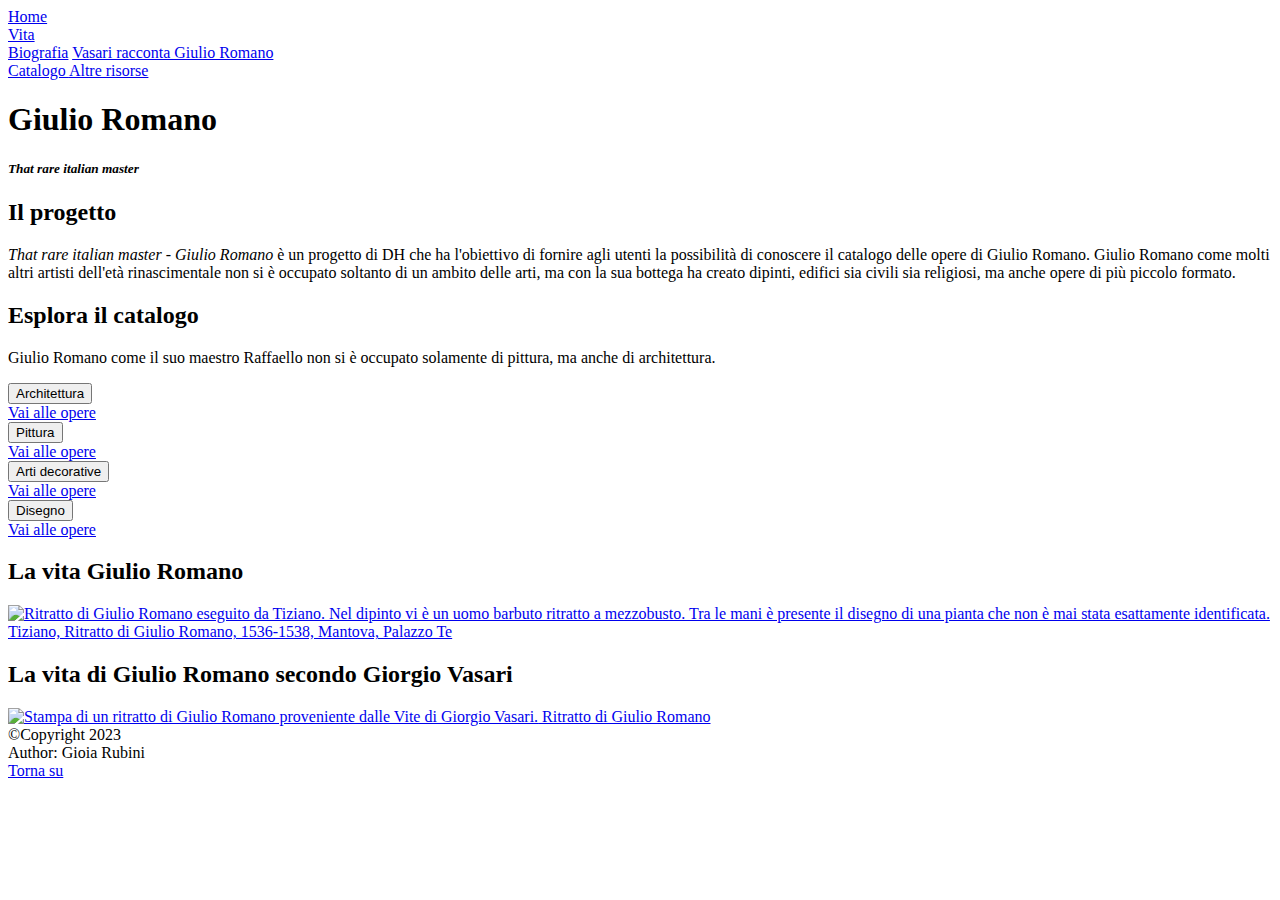
==== index.html @ fb5b6e65 "Add files via upload" ====
<!DOCTYPE html>
<html>
    <head>
        <meta charset="UTF-8">
        <meta name="viewport" content="width=device-width, initial-scale=1.0">      
        <meta author="Gioia Rubini">
        <title>Giulio Romano</title>
        <meta name="description" content="Sito dedicato alla figura di Giulio Romano, artista manierista del primo Cinquecento. Contiene il catalogo delle opere da lui realizzate in ogni campo.">
        <META NAME="DC.Title" CONTENT="Adorazione dei pastori con i santi Longino e Giovanni evangelista">
            <META NAME="DC.Description" CONTENT="Pastori in adorazione della natività con la presenza di Longino e Giovanni Evangelista">
            <META NAME="DC.Publisher" CONTENT="Università di Bologna">
            <META NAME="DC.Contributor" CONTENT="Gioia Rubini">
            <META NAME="DC.Date" CONTENT="2023-07-15">
            <META NAME="DC.Type" CONTENT="Risorsa digitale">
            <META NAME="DC.Format" CONTENT="Risorsa digitale">
            <META NAME="DC.Identifier" CONTENT="">
            <META NAME="DC.Relation" CONTENT="">
            <META NAME="DC.Rights" CONTENT="">
        <link rel="stylesheet" href="css/stili.css">
    </head>
    <body>
        <header class="FirmaGiulio">
            <a href="index.html"></a>
        </header>
        <nav>
            <div id="hamburgerContainer" class="hamburgerMenu changeHamburgerIcon"  onclick="changeHamburgerIcon(); setInnerMenuBarVisibility();"> 
                <div class="rect1"></div>
                <div class="rect2"></div>
                <div class="rect3"></div>
            </div>
            <div id="innerMenuBarContainer" class="showInnerMenuBar" class="menuBar"> <!--contenitore delle voci di menù-->
                <a href="index.html" target="_self" class="mobile"> Home </a>
                <div class="dropdown">
                    <a class="dropbutton" href="#" class="mobile">Vita<i class="arrow down"></i></a>
                    <div class="dropdown-content">
                        <a href="biografia.html" target="_self" class="mobile">Biografia</a>
                        <a href="vasari.html" target="_self" class="mobile">Vasari racconta Giulio Romano</a>
                    </div>
                </div>
                <a href="catalogo.html" target="_blank"> Catalogo </a>
                <a href="http://banchedatigonzaga.centropalazzote.it/giulioromano/index.php?page=Home" target="_blank">Altre risorse</a>
            </div>
            </div>
        </nav>
        <div class="DisegnoBackground">
            <h1 id="Giulio">Giulio Romano</h1>
            <h5 id="Sottotitolo"><em>That rare italian master</em></h5>
        </div>
        <main id="All"> 
            <section class="colonna">
                <article>
                    <h2>Il progetto</h2>
                    <p><em>That rare italian master - Giulio Romano</em> è un progetto di DH che ha l'obiettivo di fornire agli utenti la possibilità
                    di conoscere il catalogo delle opere di Giulio Romano. Giulio Romano come molti altri artisti dell'età rinascimentale non si è occupato
                    soltanto di un ambito delle arti, ma con la sua bottega ha creato dipinti, edifici sia civili sia religiosi, ma anche opere di più piccolo 
                    formato.</p>
                    <h2>Esplora il catalogo</h2>
                    <p>Giulio Romano come il suo maestro Raffaello non si è occupato solamente
                    di pittura, ma anche di architettura.</p>
                    <button class="Catalogo">Architettura</button>
                    <div class="panel">
                        <a href="catalogo.html" onload="filtraSelezione('architettura')">Vai alle opere</a>
                    </div>
                    <button class="Catalogo">Pittura</button>
                    <div class="panel">
                        <a href="catalogo.html" onclick="filterselection('dipinti')">Vai alle opere</a>
                    </div>
                    <button class="Catalogo">Arti decorative</button>
                    <div class="panel">
                        <a href="catalogo.html#artiApplicate" >Vai alle opere</a>
                    </div>
                    <button class="Catalogo">Disegno</button>
                    <div class="panel">
                        <a href="catalogo.html#disegni">Vai alle opere</a>
                    </div>
                </article>
            </section>
            <aside class="colonna">
                <article>
                    <div id="VitaGiulio">
                        <h2>La vita Giulio Romano</h2>
                        <a href="https://example.org"><img src="Immagini\Titian-portrait_Giulio_Romano.jpg" alt="Ritratto di Giulio Romano eseguito da Tiziano. Nel dipinto vi è un uomo barbuto ritratto a mezzobusto. Tra le mani è presente il disegno di una pianta che non è mai stata esattamente identificata." id="Titian_Giulio" class="responsiveImage">
                            Tiziano, Ritratto di Giulio Romano, 1536-1538, Mantova, Palazzo Te</img></a>
                    </div>
                    <div id="VasariGiulio">
                        <h2>La vita di Giulio Romano secondo Giorgio Vasari</h2>
                        <a href="vasari.html" target="_self"><img src="C:\Users\rubin\OneDrive\Desktop\uni\magistrale\IIanno\DH\Progetto\Immagini\20230625_111727.jpg" alt="Stampa di un ritratto di Giulio Romano proveniente dalle Vite di Giorgio Vasari." class="responsiveImage">
                            Ritratto di Giulio Romano</img></a>
                    </div>
                </article>
                <!--<article>
                    <h4>Curiosità</h4>
                    <p>L'unico pittore vivente menzionato da William Shakespeare</p>
                    <a href="#">Approfondisci</a>
                </article>-->
            </aside>
        </main>
    <footer>
            <div>&copy;Copyright 2023</div>
            <div>Author: Gioia Rubini</div>
            <a href="#hamburgerContainer" class="Top">Torna su</a>
    </footer>
        <script src="js/ult.js"></script>
    </body>
</html>
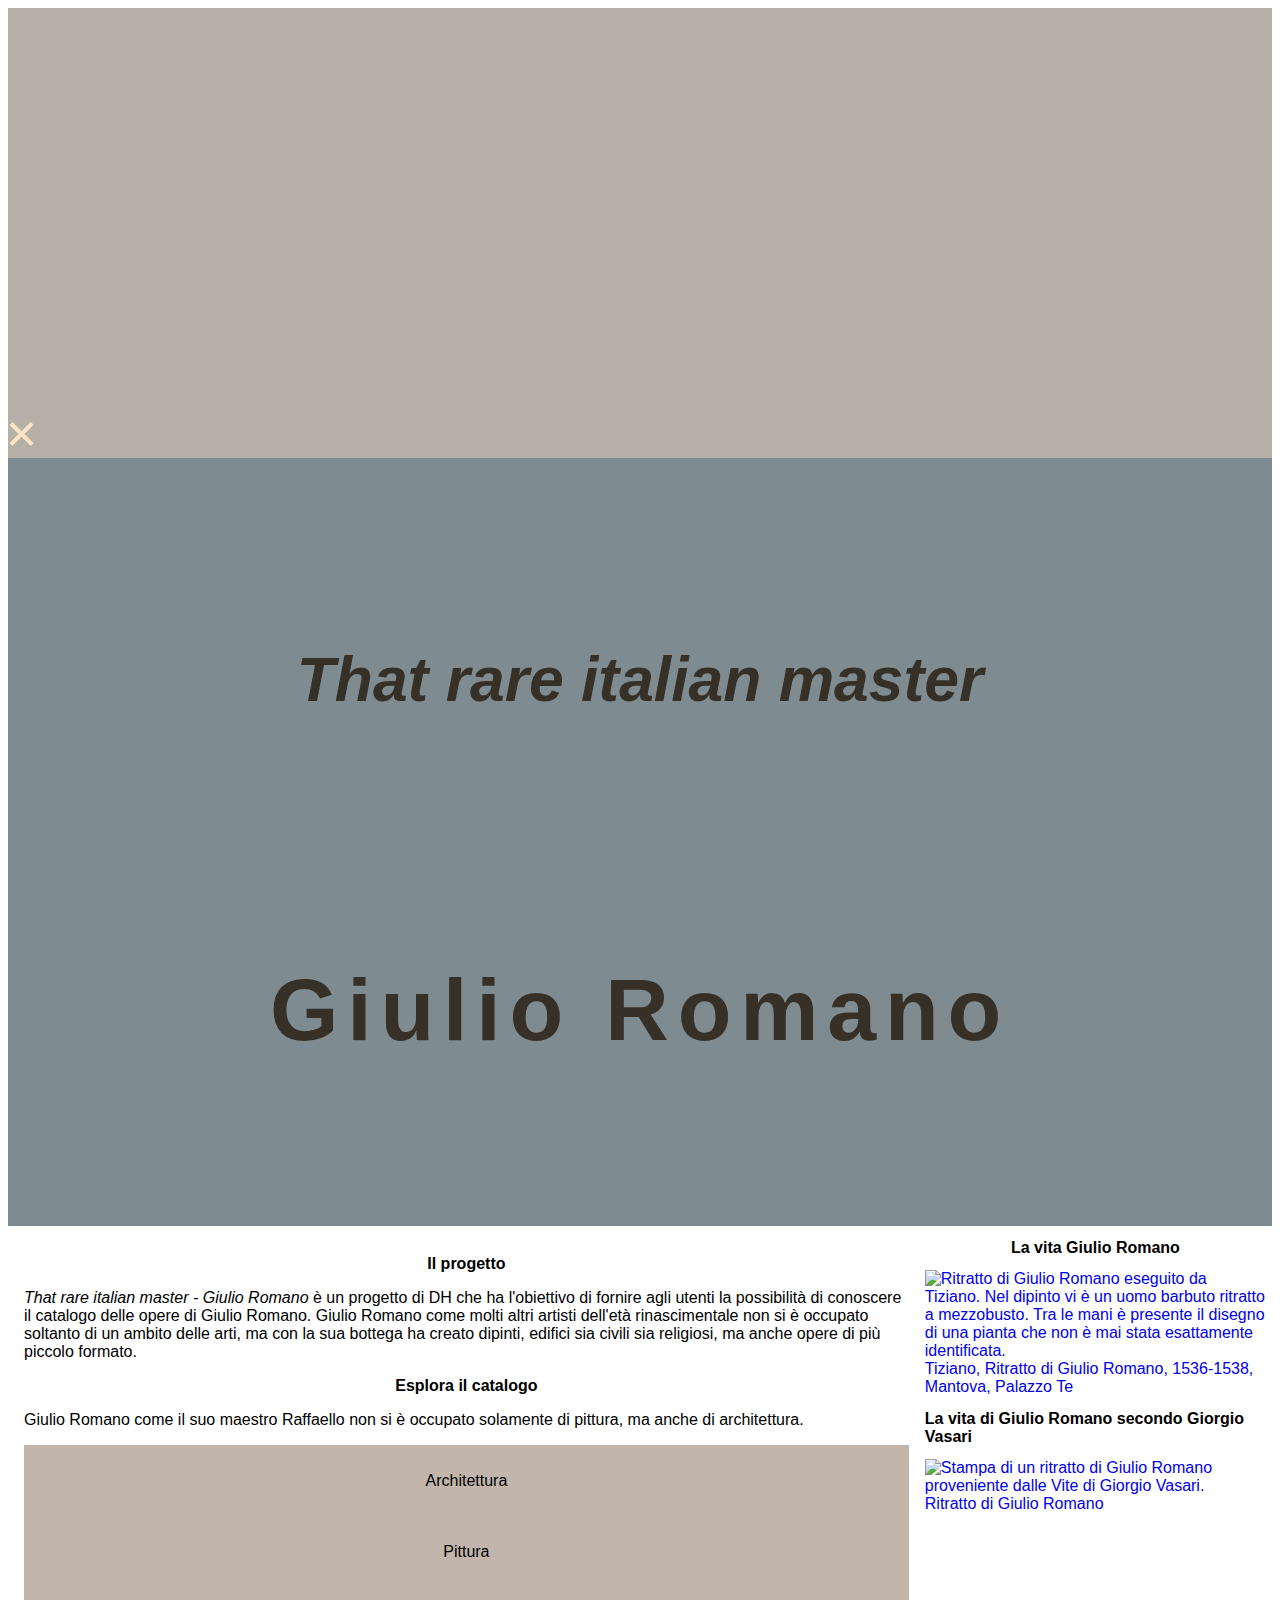
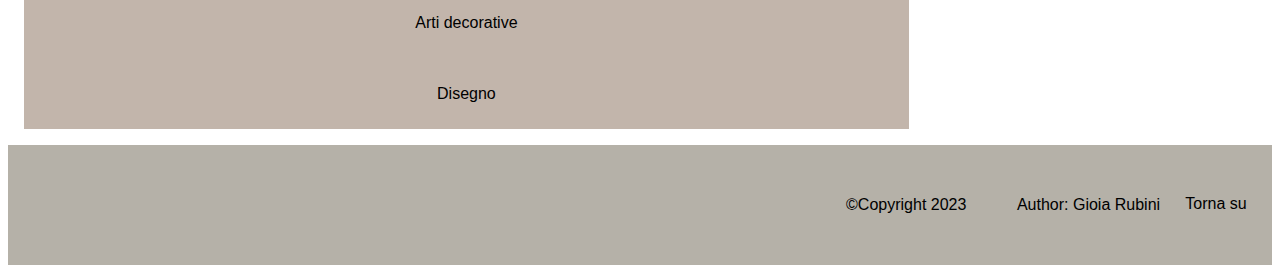
==== commit 2eafbcf5: "Update index.html" ====
--- a/index.html
+++ b/index.html
@@ -16,7 +16,7 @@
             <META NAME="DC.Identifier" CONTENT="">
             <META NAME="DC.Relation" CONTENT="">
             <META NAME="DC.Rights" CONTENT="">
-        <link rel="stylesheet" href="css/stili.css">
+        <link rel="stylesheet" href="stili.css">
     </head>
     <body>
         <header class="FirmaGiulio">
@@ -79,12 +79,12 @@
                 <article>
                     <div id="VitaGiulio">
                         <h2>La vita Giulio Romano</h2>
-                        <a href="https://example.org"><img src="Immagini\Titian-portrait_Giulio_Romano.jpg" alt="Ritratto di Giulio Romano eseguito da Tiziano. Nel dipinto vi è un uomo barbuto ritratto a mezzobusto. Tra le mani è presente il disegno di una pianta che non è mai stata esattamente identificata." id="Titian_Giulio" class="responsiveImage">
+                        <a href="biografia.html"><img src="Immagini\Titian-portrait_Giulio_Romano.jpg" alt="Ritratto di Giulio Romano eseguito da Tiziano. Nel dipinto vi è un uomo barbuto ritratto a mezzobusto. Tra le mani è presente il disegno di una pianta che non è mai stata esattamente identificata." id="Titian_Giulio" class="responsiveImage">
                             Tiziano, Ritratto di Giulio Romano, 1536-1538, Mantova, Palazzo Te</img></a>
                     </div>
                     <div id="VasariGiulio">
                         <h2>La vita di Giulio Romano secondo Giorgio Vasari</h2>
-                        <a href="vasari.html" target="_self"><img src="C:\Users\rubin\OneDrive\Desktop\uni\magistrale\IIanno\DH\Progetto\Immagini\20230625_111727.jpg" alt="Stampa di un ritratto di Giulio Romano proveniente dalle Vite di Giorgio Vasari." class="responsiveImage">
+                        <a href="vasari.html" target="_self"><img src="Immagini\20230625_111727.jpg" alt="Stampa di un ritratto di Giulio Romano proveniente dalle Vite di Giorgio Vasari." class="responsiveImage">
                             Ritratto di Giulio Romano</img></a>
                     </div>
                 </article>
@@ -102,4 +102,4 @@
     </footer>
         <script src="js/ult.js"></script>
     </body>
-</html>+</html>
--- a/stili.css
+++ b/stili.css
@@ -0,0 +1,636 @@
+* {
+    font-size: 1rem;
+    font-family: Verdana, Geneva, Tahoma, sans-serif;
+  }
+
+header {
+    background-color: #B5B1A8;
+    height: 20vw;
+    padding-top:5%;
+    padding-left: 3%;
+    padding-right: 3%;
+    padding-bottom: 5%;
+}
+.FirmaGiulio {
+    background-image: url("Immagini/firma_Giulio_Romano_red.jpg");
+    background-size: contain;   
+    background-repeat: no-repeat;
+    background-position:top;
+    display: grid;
+}
+
+
+/*NAV*/
+nav {
+    background-color: #B5B1A8;
+    padding-bottom: 0.5%;
+}
+.hideInnerMenuBar {
+	display: flex;
+}
+
+.showInnerMenuBar {
+  	display: none;
+}
+
+.menuBar {
+    display: flex;
+    flex-direction: row;
+    /*justify-content: space-betweem;*/
+}
+
+#innerMenuBarContainer > a {
+    padding: 2% 3%;
+    text-decoration: none; /*toglie la sottolineatura tipica di un link*/
+    text-align: center;
+    color: bisque;
+    flex-basis: fit-content;
+    flex-grow: 1;
+}
+
+#innerMenuBarContainer > a:hover {
+    background-color: bisque;
+    color: #B5B1A8;
+}
+
+.hamburgerMenu {
+    cursor: pointer;
+    margin-left: auto; /*alternativa a align-self: flex-end*/
+    /*align-self: flex-end;*/
+    padding-top:2%;
+}
+
+.rect1, .rect2, .rect3 /* queste sono le linee rette*/ { 
+    width: 30px;
+    height: 4px;
+    background-color: bisque;
+    margin: 6px 0px;
+    transition: 0.5s;
+}
+
+.changeHamburgerIcon .rect1 {
+    transform: rotate(-45deg) translate(-8px, 6px);
+    -webkit-transform: rotate(-45deg) translate(-8px, 6px);
+}
+
+.changeHamburgerIcon .rect2 {
+    opacity: 0;
+}
+
+.changeHamburgerIcon .rect3 {
+    transform: rotate(45deg) translate(-8px, -6px);
+    -webkit-transform: rotate(45deg) translate(-8px, -6px); 
+}
+
+/*Dropdown button*/
+.dropbutton {
+    display: blocK;
+    background-color: #B5B1A8;
+    color: bisque;
+    padding: 2% 3%;
+    text-align: center;
+    text-decoration: none;
+    border: 0;
+    outline: none;
+    margin: 0
+}
+.dropdown:hover .arrow:hover {
+    background-color: bisque;
+    color: #B5B1A8;
+}
+.dropdown {
+    position: relative;
+    display:inline-block;
+    padding: 2% 3%;
+    text-decoration: none;
+    text-align: center;
+    color: bisque;
+    flex-grow: 1.2;
+}
+
+.dropdown-content {
+    display: none;
+    position:absolute;
+    background-color: #B5B1A8;
+    min-width: 130%;
+    text-align: left;
+    overflow: auto;
+    box-shadow: 0px 8px 16px 0px rgba(0,0,0,0.2);
+    z-index: 1;
+    left: 0;
+}
+.dropdown-content a {
+    color: bisque;
+    padding: 2% 3%;
+    text-decoration: none;
+    display: block;
+}
+.dropdown-content a:hover {
+    background-color: bisque;
+    padding: 2% 3%;
+    color: #B5B1A8;
+}
+.dropdown:hover .dropdown-content{display: block;}
+.dropdown:hover .dropbutton {
+    background-color: bisque;
+    color: #C2B5AB;
+}
+.arrow {
+    border: 1px solid bisque;
+    border-width: 0 3px 3px 0;
+    display: inline-block;
+    padding: 5px;
+    margin-left: 5%;
+  }
+  .down {
+    transform: rotate(45deg);
+    -webkit-transform: rotate(45deg);
+  }  
+
+
+
+
+.DisegnoBackground {
+    background-color:#7E8B90;
+    background-image: url("Immagini/Giulio_Romano-disegno.jpg");
+    height: 60vw;
+    background-size: contain;
+    background-repeat: no-repeat;
+    background-position: center;
+    display: flex;
+    flex-direction: column-reverse;
+    flex-wrap: nowrap;
+    justify-content: space-evenly;
+    align-items: center;
+    margin-bottom: 0;
+}
+h1, #Sottotitolo {
+    color: #363026;
+}
+h1#Giulio {
+    font-size: 5.5em;
+    letter-spacing: 0.1em;
+}
+h5#Sottotitolo{
+    font-size: 3em;
+}
+#Sottotitolo > em {
+    font-style: italic;
+    font-size: 1.3em;
+}
+
+
+
+section{
+    margin: 1em;
+    width: 70%;
+}
+
+
+/*Vita*/
+#VitaGiulio {
+    display: flex;
+    flex-direction: column;
+    align-items: center;
+}
+
+#VasariGiulio {
+    display: flex;
+    flex-direction: column;
+    align-items: center;
+}
+a {
+    text-decoration: none;
+}
+#VasariGiulio > a:visited, #VitaGiulio > a:visited{
+    color: #000000;
+}
+
+main {
+    display: flex;
+}
+
+aside {
+    float: right;
+    width: 27%;
+}
+.responsiveImage {
+    display: block;
+    width: 100%;
+    height: auto;
+}
+
+/*Footer*/
+footer {
+    display: flex;
+    flex-direction: row;
+    background-color: #B5B1A8;
+    padding: 2%;
+    margin: 0;
+    justify-content: flex-end;
+}
+
+footer > div {
+    border: #B5B1A8 1px solid;
+    padding: 2%;
+    align-self: flex-start;
+}
+.Top {
+    text-decoration: none;
+    color: #000000;
+    padding-top:2%;
+}
+
+/*Esplora il catalogo Catalogo*/
+Article > h2 {
+    text-align: center;
+}
+article > button {
+    background-color: #C2B5AB; 
+    width: 100%;
+    border: none;
+    color:black;
+    padding: 3% 8%;
+    text-align: center;
+    text-decoration: none;
+    display: inline-block;
+    font-size: 1rem;
+}
+button:hover {
+    background-color:#C2C0AB;
+}
+.panel {
+    padding:0 2%;
+    background-color:bisque;
+    display: none;
+    overflow: hidden;
+}
+
+/*Pagina - Vite Vasari*/
+
+#vasariSection > h2{
+    text-align: center;
+    font-size: 2rem;
+}
+#vasariSection > h3 {
+    font-size: 1.7rem;
+    text-align: center;
+}
+h3 > em{
+    font-style: italic;
+    font-size: 1.7rem;
+}
+em.vasariscritte {
+    font-style: italic;
+    font-size: 1.3rem;
+}
+.vasaritext > h5, .vasaritext > h3{
+    text-align: center;
+}
+.vasaritext >h3 {
+    font-size: 1.5rem;
+}
+.vasaritext > h5 {
+    font-size: 1.3rem;
+}
+.titoloCapitolo, .sottotitoloCapitolo {
+    text-align: center;
+}
+.testoVasari {
+    text-align: justify;
+}
+.quote {
+    text-align: center;
+}
+#catalogoMobile {
+    position: sticky;
+    top: 0;
+}
+#catalogoMobile > h3 {
+    text-align: center;
+}
+
+/*Pagina - Catalogo*/
+.FirmaGiuliopiccola {
+    background-color: #B5B1A8;
+    height: 10vw;
+    padding-top:5%;
+    padding-left: 3%;
+    padding-right: 3%;
+    padding-bottom: 5;
+}
+.sectionCatalogo > h2 {
+    font-size: 2em;
+    text-align: center;
+}
+#buttonContainer {
+    float: left;
+    display: flex;
+    flex-direction: column;
+    justify-items: flex-end;
+    align-items: stretch;
+    margin-top: 2%;
+}
+#listaFiltri {
+    display: none;
+}
+.flexcard {
+    display: flex;
+    flex-direction: row;
+    flex-wrap: wrap;
+    overflow: hidden;
+    margin-top: 20px;
+}
+.card {
+    background-color: #C2B5AB;
+    color: #000000;
+    box-shadow: 0 4px 8px 0 rgba(0,0,0,0.2);
+    transition: 0.3s;
+    border-radius: 5px;
+    width: 30vw;
+    height: auto;
+    margin:3% 2%;
+    display: none;
+    text-align: center;
+    line-height: 100px;
+}
+.card:hover {
+    box-shadow: 0 8px 16px 0 rgba(0,0,0,0.2);
+}
+.container {
+    padding: 2px 16px;
+}
+div.card > img {
+    border-radius: 5px 5px 0 0;
+}
+.container > p {
+    line-height: 1.5;
+}
+.show {
+    display: block;
+}
+.bcatalogo {
+    border: none;
+    outline: none;
+    margin: 2% 0;
+    padding: 3% 4%;
+    background-color: bisque;
+    cursor: pointer;
+    color: #363026;
+}
+.bcatalogo:hover{
+    background-color: #C2B5AB;
+}
+.bcatalogo.active {
+    background-color: #666;
+    color: #fff;
+}
+.bcatalogo:active{
+    background-color: #363026;
+    color: #fff;
+}
+.bcatalogo::after{
+    background-color: #363026;
+    color: #fff;
+}
+#buttonContainer > a {
+    color: #363026;
+    text-decoration: none;
+    background-color: bisque;
+    color: #363026;
+    padding: 3% 4%;
+    text-align: center;
+}
+#buttonContainer > a:hover{
+    background-color: #C2B5AB;
+    color: bisque;
+}
+
+
+/*item*/
+.ImageItem {
+    width: 65%;
+}
+#contenitoreDati {
+    min-height: 1px;
+    padding: 1.25rem;
+    float: right;
+}
+.datiOpera{
+    margin-top:0;
+    margin-bottom: 0.3rem;
+    border-bottom:0.5px solid #363026;
+    display: flex;
+    flex-direction: column;
+}
+.datiOpera > p {
+    margin-left: 2%;
+    margin-top: 0;
+}
+.datiOpera > span {
+    text-align: center;
+    font-weight: bold;
+}
+.Correlate {
+    display: flex;
+    flex-direction: row;
+    border: 1px solid #C2C0AB;
+    width: 98vw;
+}
+.immagineCorrelata {
+    width: 100%;
+    height: auto;
+}
+.immagineCorrelata:hover{
+    border: 1px solid #666;
+
+}
+.immagineCorrelata > img {
+    display: block;
+  margin-left: auto;
+  margin-right: auto;
+  width: 100%;
+}
+.immagineCorrelata > h6 {
+    padding: 2%;
+    text-align: center;
+}
+.mainItem{
+    display: flex;
+    flex-direction: column;
+}
+.mainItem > section {
+    display: flex;
+    flex-direction: row;
+    width: 100%;
+}
+.xmlbutton{
+    border: 1px solid #363026;
+    background-color: bisque;
+    color: #363026;
+    padding: 2% 3%;
+    text-align: center;
+    margin-left: auto;
+    margin-right: auto;
+    display: block;
+    width: 50%;
+}
+p > a {
+    color: #000000;
+}
+
+
+
+@media screen and (max-width:1100px) {
+    h1#Giulio {
+        font-size: 3rem;
+    }
+    h5#Sottotitolo {
+        font-size: 2em;
+    }
+}
+@media screen and (max-width:900px) {
+    .showInnerMenuBar {
+        display: none;
+    }
+    .hideInnerMenuBar {
+        flex-direction: column;
+    }
+    .columnCatalogo {
+        width: 50%;
+    }
+    
+    .FirmaGiulio {
+        width: auto;
+        height: auto;
+    }
+    #innerMenuBarContainer {
+        overflow: hidden;
+        background-color: #B5B1A8;
+        position: relative;
+    }
+    .dropdown {
+        display: flex;
+        justify-content: center;
+    }
+    #innerMenuBarContainer a .dropdown{
+        color: black;
+        padding:1.5%;
+        text-decoration: none;
+        font-size: 0.7em;
+        display: block;
+    }
+    #innerMenuBarContainer a:hover .dropdown:hover {
+        background-color: #C2B5AB;
+        color: #000000;
+    }
+    .active {
+        background-color: #C2B5AB;
+        color: #000000;
+    }
+.dropdown-content {
+    display: none;
+    position:absolute;
+    background-color: #B5B1A8;
+    min-width: 130%;
+    text-align: left;
+    overflow: auto;
+    box-shadow: 0px 8px 16px 0px rgba(0,0,0,0.2);
+    z-index: 1;
+    left: 0;
+}
+.dropdown-content a {
+    color: bisque;
+    padding: 2% 3%;
+    text-decoration: none;
+    display: block;
+}
+.dropdown-content a:hover {
+    background-color: bisque;
+    padding: 2% 3%;
+    color: #B5B1A8;
+}
+.dropdown:hover .dropdown-content{display: block;}
+.dropdown:hover .dropbutton {
+    background-color: bisque;
+    color: #C2B5AB;
+}
+}
+
+@media screen and (max-width:750px) {
+    h1#Giulio {
+        font-size: 2rem;
+    }
+    h5#Sottotitolo {
+        font-size: 1.3em;
+    }
+}
+
+@media screen and (max-width:450px) {
+    .mainCatalogo {
+        flex-direction: column;
+    }
+    .sectionCatalogo {
+        margin-left: 12%;
+    }
+    #listaFiltri {
+        display: inline-block;
+        border: #000000;
+        background-color: antiquewhite;
+        color: #363026;
+        position: relative;
+    }
+    #contenutoFiltri {
+        display: none;
+        position: relative;
+        z-index: 1;
+    }
+    #buttonContainer:hover #contenutoFiltri {
+        display:inline;
+    }
+    #contenutoFiltri {
+        border: 1px solid black;
+        width: 98vw;
+    }
+    .filtriMobile {
+        display: flex;
+        flex-direction: row;
+        flex-wrap: wrap;
+    }
+    .bcatalogo {
+        margin-left: 2%;
+    }
+    .flexcard {
+        flex-direction: column;
+        align-items: center;
+        width: 70vw;
+    }
+    .responsiveImageMobile {
+        width: 60vw;
+        height: auto;
+    }
+    .card {
+        width: 60vw;
+    }
+    h1#Giulio {
+        font-size: 1.3rem;
+    }
+    h5#Sottotitolo {
+        font-size: 0.7em;
+    }
+    #All {
+        flex-direction: column;
+    }
+}
+
+
+
+
+
+@media(prefers-reduced-motion) /* rallenta lo scroll rapido in caso di software impostati dall'utente con disabilità che diano la possibilità di rallentare*/
+    {
+        html:focus-within {
+            scroll-behavior: auto;
+        }
+    }
+
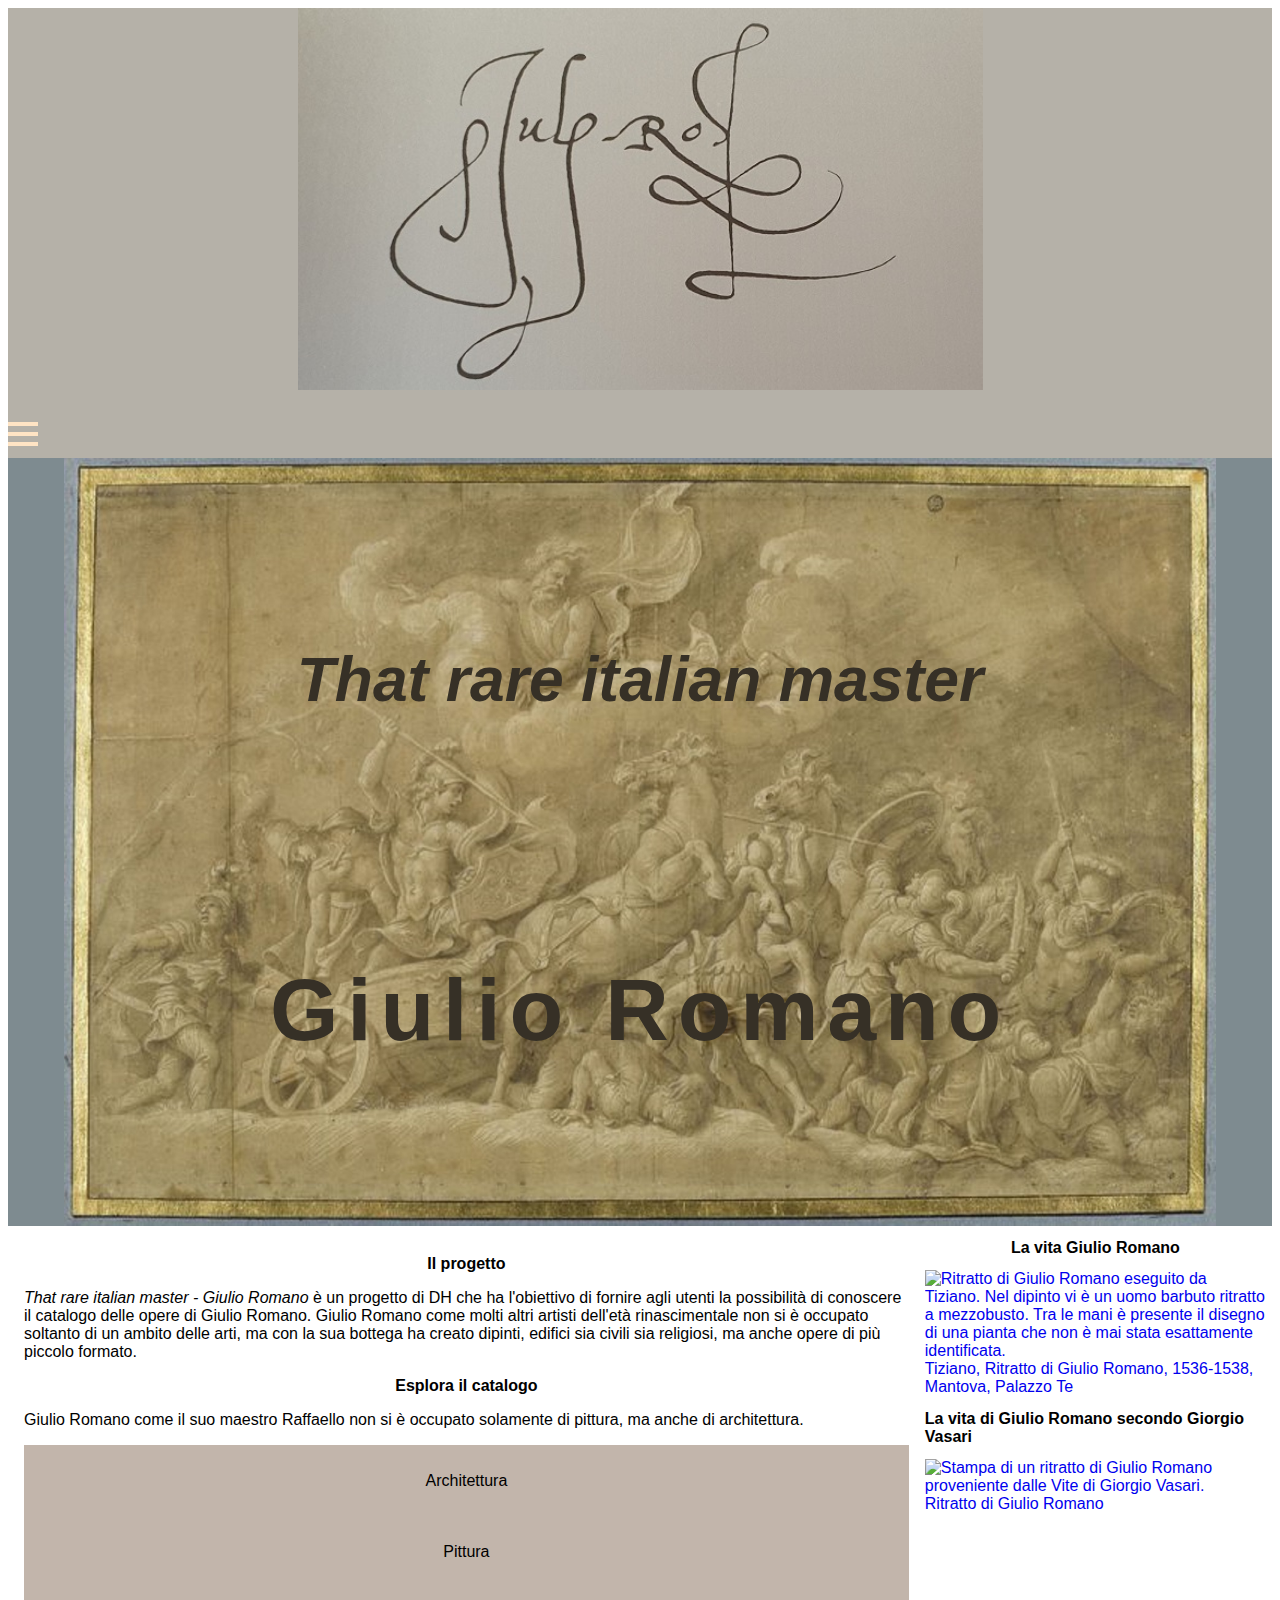
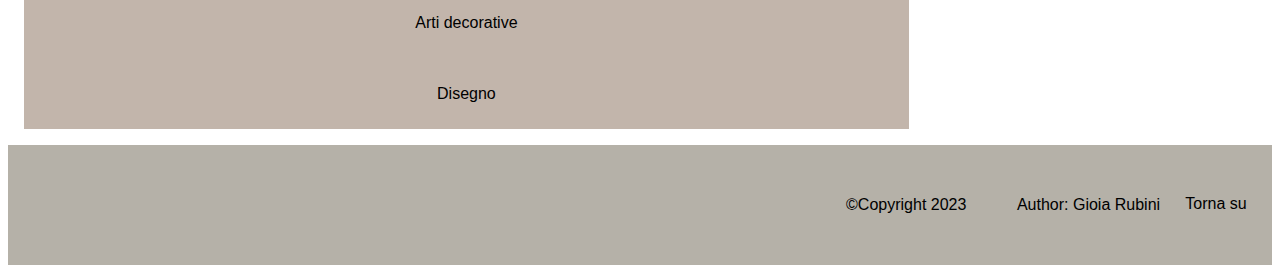
==== commit a893ca21: "js/ult.js -> ult.js" ====
--- a/index.html
+++ b/index.html
@@ -100,6 +100,6 @@
             <div>Author: Gioia Rubini</div>
             <a href="#hamburgerContainer" class="Top">Torna su</a>
     </footer>
-        <script src="js/ult.js"></script>
+        <script src="ult.js"></script>
     </body>
 </html>
--- a/stili.css
+++ b/stili.css
@@ -12,7 +12,7 @@
     padding-bottom: 5%;
 }
 .FirmaGiulio {
-    background-image: url("Immagini/firma_Giulio_Romano_red.jpg");
+    background-image: url("firma_Giulio_Romano_red.jpg");
     background-size: contain;   
     background-repeat: no-repeat;
     background-position:top;
@@ -152,7 +152,7 @@
 
 .DisegnoBackground {
     background-color:#7E8B90;
-    background-image: url("Immagini/Giulio_Romano-disegno.jpg");
+    background-image: url("Giulio_Romano-disegno.jpg");
     height: 60vw;
     background-size: contain;
     background-repeat: no-repeat;
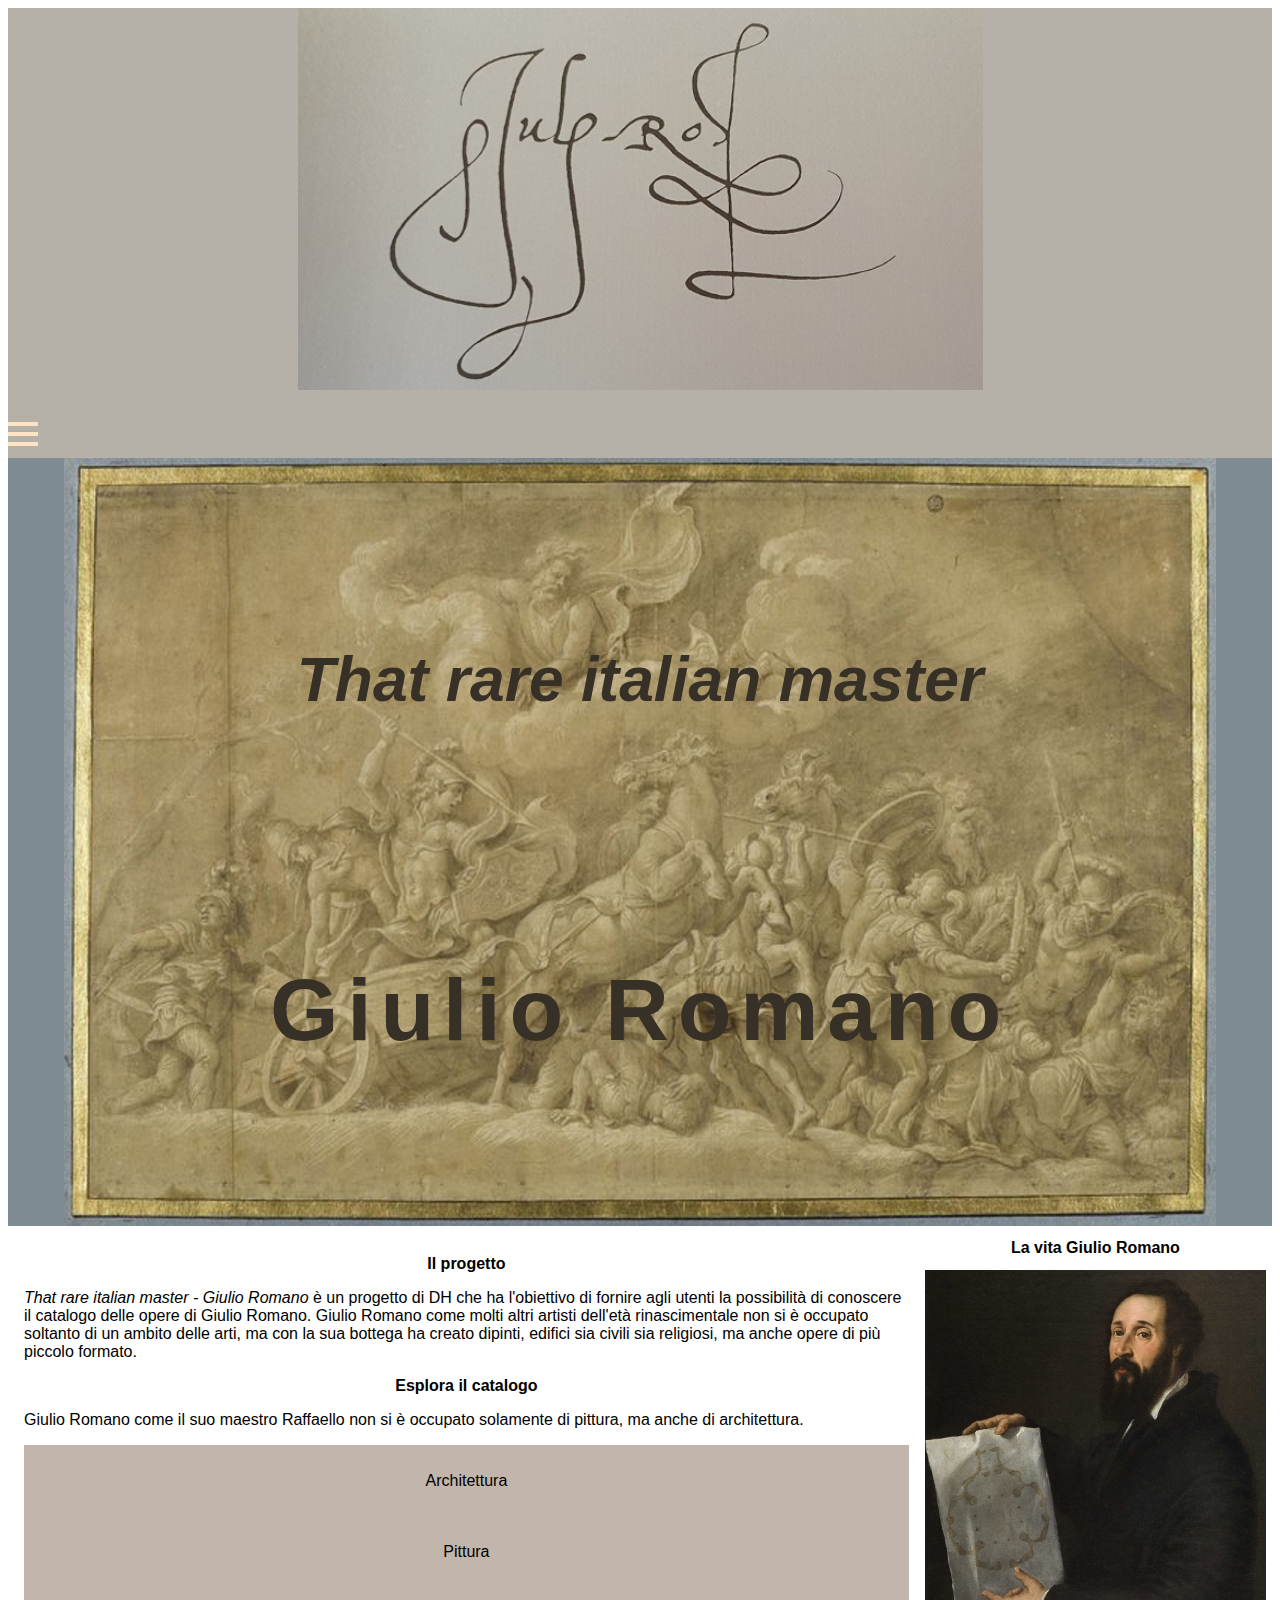
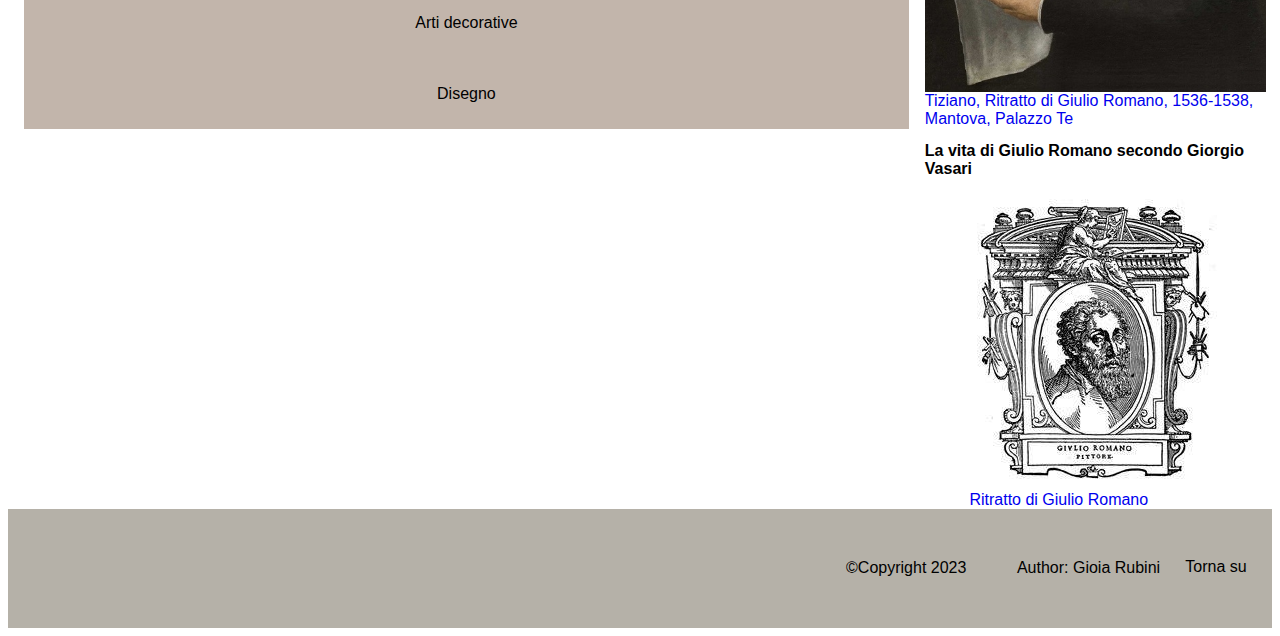
==== commit 54e0f3e8: "img without other folder" ====
--- a/index.html
+++ b/index.html
@@ -79,12 +79,12 @@
                 <article>
                     <div id="VitaGiulio">
                         <h2>La vita Giulio Romano</h2>
-                        <a href="biografia.html"><img src="Immagini\Titian-portrait_Giulio_Romano.jpg" alt="Ritratto di Giulio Romano eseguito da Tiziano. Nel dipinto vi è un uomo barbuto ritratto a mezzobusto. Tra le mani è presente il disegno di una pianta che non è mai stata esattamente identificata." id="Titian_Giulio" class="responsiveImage">
+                        <a href="biografia.html"><img src="Titian-portrait_Giulio_Romano.jpg" alt="Ritratto di Giulio Romano eseguito da Tiziano. Nel dipinto vi è un uomo barbuto ritratto a mezzobusto. Tra le mani è presente il disegno di una pianta che non è mai stata esattamente identificata." id="Titian_Giulio" class="responsiveImage">
                             Tiziano, Ritratto di Giulio Romano, 1536-1538, Mantova, Palazzo Te</img></a>
                     </div>
                     <div id="VasariGiulio">
                         <h2>La vita di Giulio Romano secondo Giorgio Vasari</h2>
-                        <a href="vasari.html" target="_self"><img src="Immagini\20230625_111727.jpg" alt="Stampa di un ritratto di Giulio Romano proveniente dalle Vite di Giorgio Vasari." class="responsiveImage">
+                        <a href="vasari.html" target="_self"><img src="20230625_111727.jpg" alt="Stampa di un ritratto di Giulio Romano proveniente dalle Vite di Giorgio Vasari." class="responsiveImage">
                             Ritratto di Giulio Romano</img></a>
                     </div>
                 </article>
